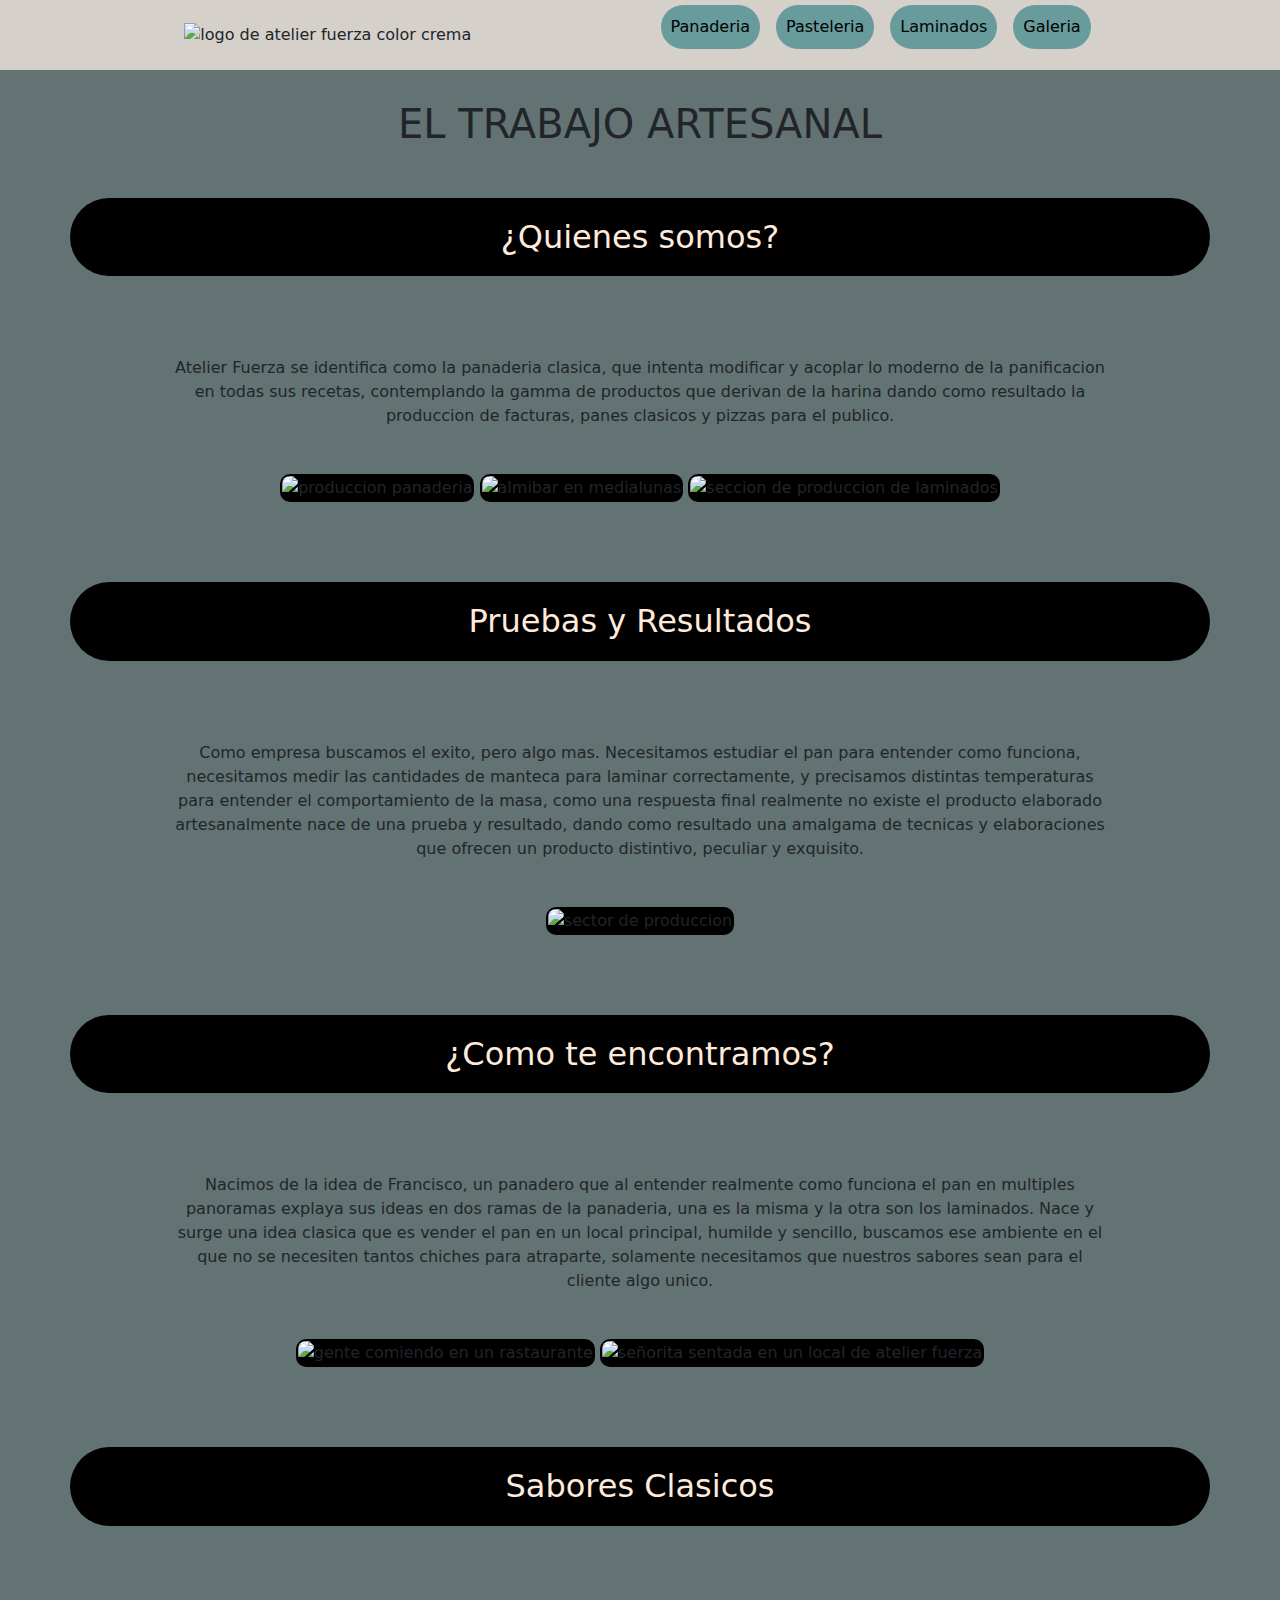
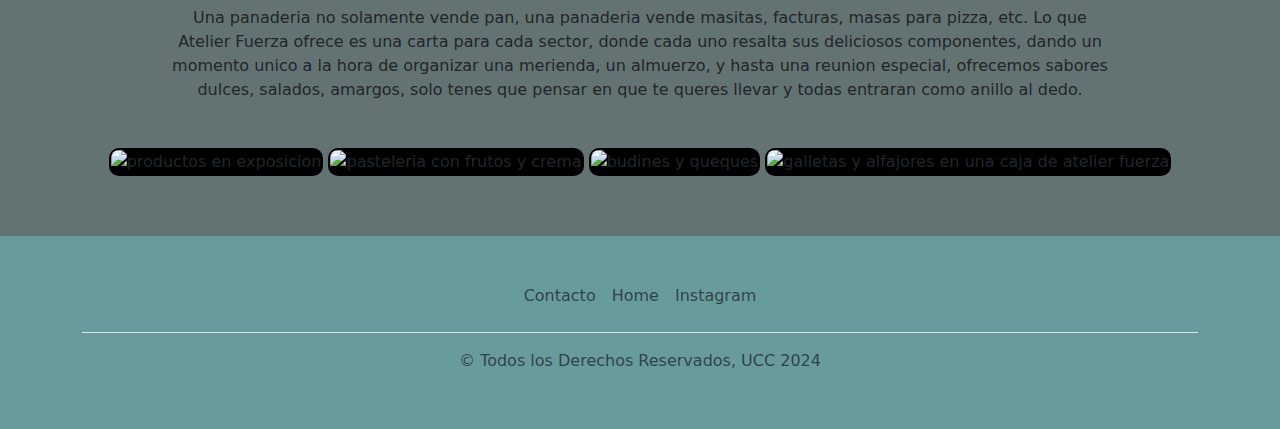
==== index.html @ 6f23d2df "Se arregla tema footer, se soluciono el problema del texto en el index, se ajusto el nav, y se resol" ====
<!DOCTYPE html>
<html lang="en">
<head>
    <meta charset="UTF-8">
    <meta name="viewport" content="width=device-width, initial-scale=1.0">
    <title>Atelier Fuerza </title>
    
    <!-- LINK BOOTSTRAP -->
    <link href="https://cdn.jsdelivr.net/npm/bootstrap@5.3.3/dist/css/bootstrap.min.css" rel="stylesheet" integrity="sha384-QWTKZyjpPEjISv5WaRU9OFeRpok6YctnYmDr5pNlyT2bRjXh0JMhjY6hW+ALEwIH" crossorigin="anonymous">
    
    <!-- LINK DE CSS -->
    <link rel="stylesheet" href="css/main.css">
    
</head>

<body>
    
    <header>
        <img src="./img/lofoFcrema.png" alt="logo de atelier fuerza color crema">
            <div class="pestañas">
                <nav>
                    <ul>
                        <li>
                            <a href="pages/Panaderia.html">Panaderia</a>
                        </li>
                        
                        <li>
                            <a href="pages/Pasteleria.html">Pasteleria</a>
                        </li>
                        
                        <li>
                            <a href="pages/Laminados.html">Laminados</a>
                        </li>
                        
                        <li>
                            <a href="pages/Galeria.html">Galeria</a>
                        </li>
                    </ul>
                </nav>
            </div>
            
    </header>

    <!-- SECCION MAIN -->
    <!-- En esta seccion exponemos una introduccion a lo que se hace, como se hace y tambien sus origenes, mostrando un poco de lo que cada sector puede ofrecer -->

    <main class="main-general">
        
        <h1>EL TRABAJO ARTESANAL</h1>
            <h2>¿Quienes somos?</h2>
                    <div class="texto-main">
                        <p>Atelier Fuerza se identifica como la panaderia clasica, que intenta modificar y acoplar lo moderno de la panificacion en todas sus recetas, contemplando la gamma de productos que derivan de la harina dando como resultado la produccion de facturas, panes clasicos y pizzas para el publico. </p>
                    </div>
                    
                    <div class="img-main-index">
                        <img src="./img/produpana.png" alt="produccion panaderia">
                        <img src="./img/sofi lami.png" alt="almibar en medialunas">
                        <img src="./img/produlami.png" alt="seccion de produccion de laminados">


                    
        
            <h2>Pruebas y Resultados</h2>
                
                <div class="texto-main">
                    <p>Como empresa buscamos el exito, pero algo mas. Necesitamos estudiar el pan para entender como funciona, necesitamos medir las cantidades de manteca para laminar correctamente, y precisamos distintas temperaturas para entender el comportamiento de la masa, como una respuesta final realmente no existe el producto elaborado artesanalmente nace de una prueba y resultado, dando como resultado una amalgama de tecnicas y elaboraciones que ofrecen un producto distintivo, peculiar y exquisito.</p>
                </div>
                
                <div class="img-main-index">
                    <img src="./img/BluPANA.png" alt="sector de produccion">
                </div>
                    
        
            <h2>¿Como te encontramos?</h2>
                
                <div class="texto-main">
                    <p>Nacimos de la idea de Francisco, un panadero que al entender realmente como funciona el pan en multiples panoramas explaya sus ideas en dos ramas de la panaderia, una es la misma y la otra son los laminados. Nace y surge una idea clasica que es vender el pan en un local principal, humilde y sencillo, buscamos ese ambiente en el que no se necesiten tantos chiches para atraparte, solamente necesitamos que nuestros sabores sean para el cliente algo unico.</p>
                </div>
                    
                <div class="img-main-index">
                        <img src="./img/F1.png" alt="gente comiendo en un rastaurante">
                        <img src="./img/F2.png" alt="señorita sentada en un local de atelier fuerza">
                </div>
                

            <h2>Sabores Clasicos</h2>
                <div class="texto-main">
                    <p>
                        Una panaderia no solamente vende pan, una panaderia vende masitas, facturas, masas para pizza, etc. Lo que Atelier Fuerza ofrece es una carta para cada sector, donde cada uno resalta sus deliciosos componentes, dando un momento unico a la hora de organizar una merienda, un almuerzo, y hasta una reunion especial, ofrecemos sabores dulces, salados, amargos, solo tenes que pensar en que te queres llevar y todas entraran como anillo al dedo.
                    </p>
                </div>
                  
                <div class="img-main-index">
                    <img src="./img/productos-01.png" alt="productos en exposicion">
                    <img src="./img/productos-02.png" alt="pasteleria con frutos y crema">
                    <img src="./img/productos-03.png" alt="budines y queques">
                    <img src="./img/productos-04.png" alt="galletas y alfajores en una caja de atelier fuerza">  
                </div>
 
        </div>
        
           
    </main>

    <!-- FOOTER APLICADO CON BOOTSTRAP -->
    <div class="container">
        <footer class="py-3 my-4">
          <ul class="nav justify-content-center border-bottom pb-3 mb-3">
            <li class="nav-item"><a href="https://w.app/fpBg7n" class="nav-link px-2 text-body-secondary">Contacto</a></li>
            <li class="nav-item"><a href="index.html" class="nav-link px-2 text-body-secondary">Home</a></li>
            <li class="nav-item"><a href="https://www.instagram.com/atelierfuerza/" class="nav-link px-2 text-body-secondary">Instagram</a></li>
          </ul>
          <p class="text-center text-body-secondary">&copy; Todos los Derechos Reservados, UCC 2024</p>
        </footer>
      </div>
      
      <div class="b-example-divider"></div>
      

      <script src="https://cdn.jsdelivr.net/npm/bootstrap@5.3.3/dist/js/bootstrap.bundle.min.js" integrity="sha384-YvpcrYf0tY3lHB60NNkmXc5s9fDVZLESaAA55NDzOxhy9GkcIdslK1eN7N6jIeHz" crossorigin="anonymous"></script>
</body>

</html>
---- css/main.css ----
@charset "UTF-8";
* {
  margin: 0;
  padding: 0;
  box-sizing: border-box;
}

body {
  background-color: #637373;
}

header {
  display: flex;
  flex-wrap: wrap;
  align-items: center;
  justify-content: space-evenly;
  background-color: #D5D0CA;
}
header nav ul {
  list-style: none;
  display: flex;
  gap: 1rem;
  text-align: center;
}
header nav ul li {
  padding: 10px;
  border-radius: 80px;
  background-color: #679B9C;
  transition: background-color 0.5s;
}
header nav ul li:hover {
  background-color: #065f61;
}
header nav ul li a {
  color: black;
  text-decoration: none;
}

header .pestañas nav ul {
  padding: 5px;
}
header .pestañas nav ul li a {
  color: black;
  text-decoration: none;
}

@media screen and (min-width: 600px) {
  header {
    display: flex;
    flex-wrap: wrap;
    align-items: center;
    justify-content: space-evenly;
    background-color: #D5D0CA;
  }
  header nav ul {
    list-style: none;
    display: flex;
    gap: 1rem;
    text-align: center;
  }
  header nav ul li {
    padding: 10px;
    border-radius: 80px;
    background-color: #679B9C;
    transition: background-color 0.5s;
  }
  header nav ul li:hover {
    background-color: #065f61;
  }
  header nav ul li a {
    color: black;
    text-decoration: none;
  }
  header .pestañas nav ul {
    padding: 5px;
  }
  header .pestañas nav ul li a {
    color: black;
    text-decoration: none;
  }
}
.main-general {
  padding: 30px 20px;
  text-align: center;
  background-color: #637373;
  flex-direction: column;
}

h2 {
  color: #FFEADB !important;
  padding: 20px 10px;
  margin: 50px;
  border-radius: 80px;
  background-color: black;
  flex-direction: column;
}

.comentarios {
  margin: 200px 0px 0px;
}

/* estilo del index para desktop */
@media screen and (min-width: 1024px) {
  h2 {
    color: #FFEADB;
    padding: 20px 10px;
    margin: 50px;
    border-radius: 80px;
    background-color: black;
  }
  .texto-main {
    padding: 30px 150px;
  }
}
main img {
  margin: 0px 0px 30px;
  padding: 2px;
  border-radius: 10px;
  background-color: black;
}

/*PAGINA PANADERIA*/
.main-general .texto-panaderia {
  margin: 40px 20px;
  text-align: center;
  align-items: center;
  flex-direction: column;
}

.campo, .demi, .molde, .focaccia {
  display: flex;
  align-items: center;
  flex-direction: column;
  margin: 40px;
}
.campo img, .demi img, .molde img, .focaccia img {
  border-radius: 50px;
}

/*PAGINA PASTELERIA*/
.main-general .texto-pasteleria {
  margin: 40px 50px;
  text-align: center;
  align-items: center;
}

.budin-limon, .coockie-avellanas, .alfajor-mani, .pepas {
  display: flex;
  align-items: center;
  flex-direction: column;
  margin: 40px;
}
.budin-limon img, .coockie-avellanas img, .alfajor-mani img, .pepas img {
  border-radius: 50px;
}

/*PAGINA LAMINADOS*/
.main-general .texto-laminados {
  margin: 40px 50px;
  text-align: center;
  align-items: center;
}

.medialuna-manteca, .medialuna-grasa, .palmeritas {
  display: flex;
  align-items: center;
  flex-direction: column;
  margin: 40px;
}
.medialuna-manteca img, .medialuna-grasa img, .palmeritas img {
  border-radius: 50px;
}

.main-general .comentarios .all-com {
  color: whitesmoke;
  padding: 20px;
  margin: 10px;
  background-color: #679b9c;
  border-radius: 20px;
}

@media screen and (min-width: 1024px) {
  .main-general .comentarios {
    display: grid;
    grid-template-columns: 2fr;
    grid-template-rows: 3fr;
  }
  .main-general .comentarios .com-1 {
    grid-column: span 2;
  }
  .main-general .comentarios .com-2 {
    grid-column: span 1;
  }
  .main-general .comentarios .com-3 {
    grid-column: span 1;
  }
  .main-general .comentarios .com-4 {
    grid-column: span 2;
  }
}
/*PAGINA GALERIA*/
body, .body-galeria {
  background-color: #679b9c;
}

.main-g .texto-galeria {
  text-align: center;
  margin: 50px;
  padding: 30px;
}
.main-g .contenedor {
  height: 70vh;
  margin: 30px 30px;
  display: grid;
  grid-template-columns: 1fr;
  grid-template-rows: repeat(3, 33%);
  row-gap: 10px;
  align-content: center;
}
.main-g .contenedor .img-dos, .main-g .contenedor .img-cinco {
  display: none;
}
.main-g div img {
  margin: 0;
  width: 100%;
  height: 100%;
  object-fit: cover;
}

/*estilos tablet*/
@media screen and (min-width: 600px) {
  header {
    display: flex;
    flex-wrap: wrap;
    align-items: center;
    justify-content: space-evenly;
    background-color: #D5D0CA;
  }
  header nav ul {
    list-style: none;
    display: flex;
    gap: 1rem;
    text-align: center;
  }
  header nav ul li {
    padding: 10px;
    border-radius: 80px;
    background-color: #679B9C;
    transition: background-color 0.5s;
  }
  header nav ul li:hover {
    background-color: #065f61;
  }
  header nav ul li a {
    color: black;
    text-decoration: none;
  }
  header .pestañas nav ul {
    padding: 5px;
  }
  header .pestañas nav ul li a {
    color: black;
    text-decoration: none;
  }
  .main-g .contenedor {
    grid-template-columns: repeat(2, 1fr);
    grid-template-rows: repeat(2, 50%);
    column-gap: 10px;
  }
  .main-g .contenedor .img-cuatro {
    grid-column: span 2;
  }
}
/*estilos desktop*/
@media screen and (min-width: 1024px) {
  .main-g .contenedor .img-dos, .main-g .contenedor .img-cinco {
    display: block;
  }
  .main-g .contenedor {
    grid-template-columns: repeat(3, 1fr);
    grid-template-rows: 30% 30% 20%;
  }
  .main-g .contenedor .img-uno, .main-g .contenedor .img-tres {
    grid-row: span 2;
  }
  .main-g .contenedor .img-dos, .main-g .contenedor .img-cuatro {
    grid-column: span 1;
  }
  .main-g .contenedor .img-cinco {
    grid-column: span 3;
  }
}
footer {
  background-color: #679B9C;
  border-radius: 50px;
}

/*# sourceMappingURL=main.css.map */
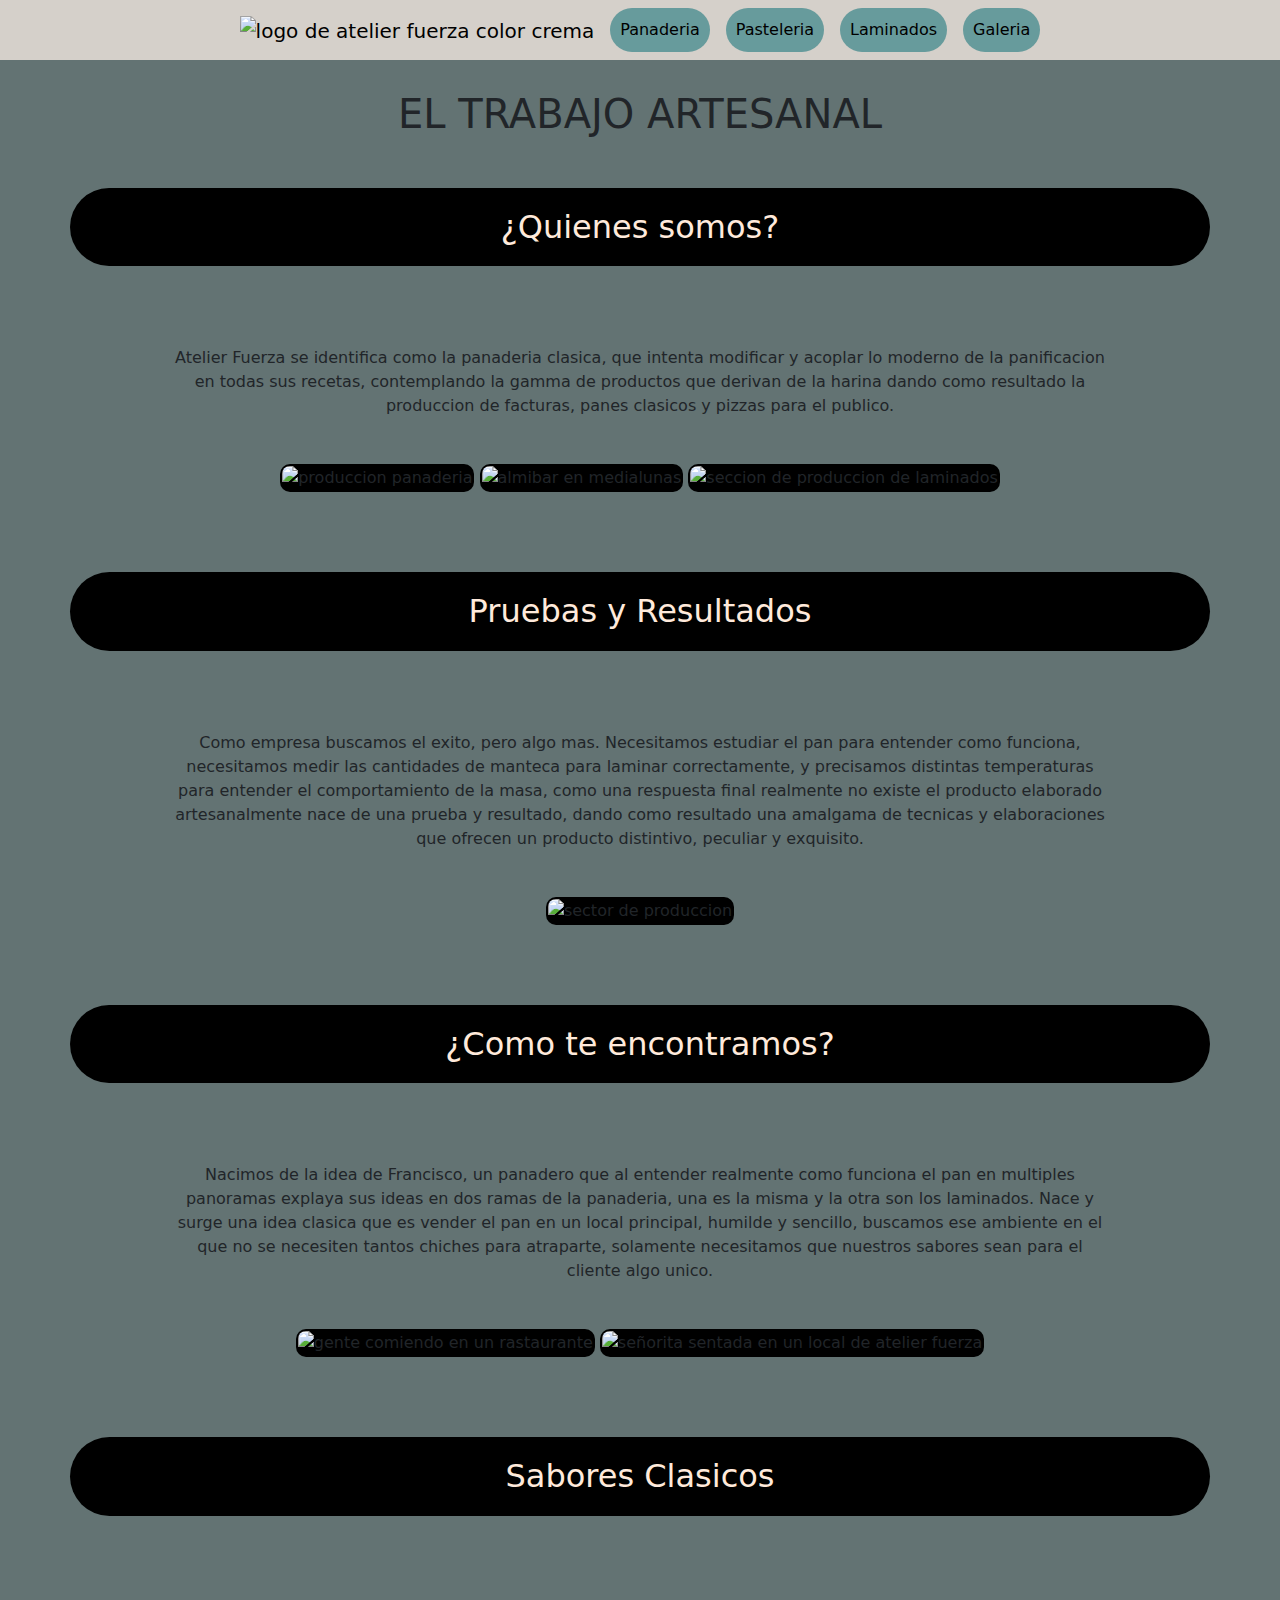
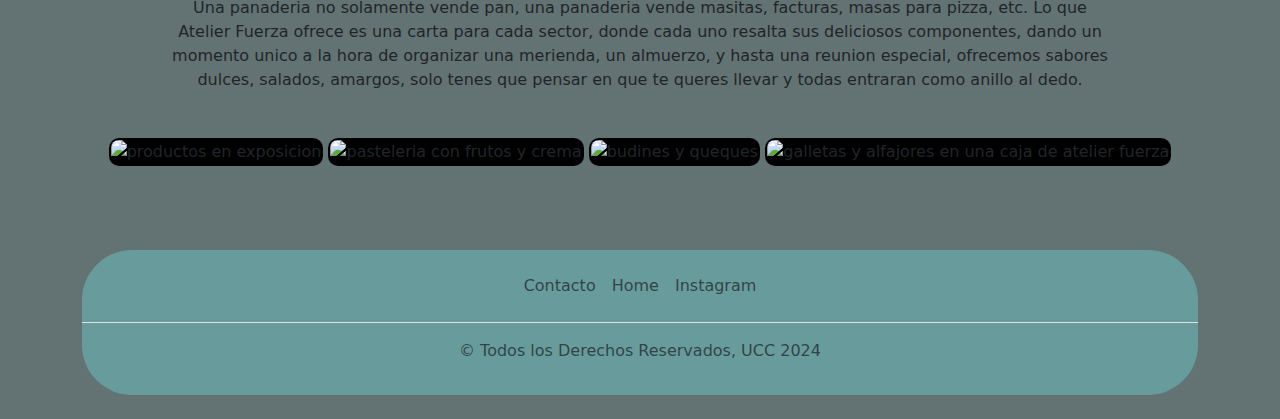
==== commit a7aa86ca: "se modifica el sass, se acorta la meta data, y se soluciona problema de centrado en el nav" ====
--- a/index.html
+++ b/index.html
@@ -1,123 +1,170 @@
 <!DOCTYPE html>
 <html lang="en">
+
 <head>
     <meta charset="UTF-8">
     <meta name="viewport" content="width=device-width, initial-scale=1.0">
+    <meta name="Description" content="Atelier Fuerza se identifica como la panaderia clasica. Sabores Clasicos. Nacimos de la idea de Francisco, un panadero que al entender realmente como funciona el pan en multiples panoramas explaya sus ideas en dos ramas de la panaderia.">
     <title>Atelier Fuerza </title>
-    
+
     <!-- LINK BOOTSTRAP -->
-    <link href="https://cdn.jsdelivr.net/npm/bootstrap@5.3.3/dist/css/bootstrap.min.css" rel="stylesheet" integrity="sha384-QWTKZyjpPEjISv5WaRU9OFeRpok6YctnYmDr5pNlyT2bRjXh0JMhjY6hW+ALEwIH" crossorigin="anonymous">
-    
+    <link href="https://cdn.jsdelivr.net/npm/bootstrap@5.3.3/dist/css/bootstrap.min.css" rel="stylesheet"
+        integrity="sha384-QWTKZyjpPEjISv5WaRU9OFeRpok6YctnYmDr5pNlyT2bRjXh0JMhjY6hW+ALEwIH" crossorigin="anonymous">
+
     <!-- LINK DE CSS -->
     <link rel="stylesheet" href="css/main.css">
-    
+
 </head>
 
 <body>
-    
+
     <header>
-        <img src="./img/lofoFcrema.png" alt="logo de atelier fuerza color crema">
-            <div class="pestañas">
-                <nav>
-                    <ul>
+
+        <nav class="navbar navbar-expand-sm">
+
+            <div class="container-fluid">
+                <a class="navbar-brand" href="#">
+                    <img src="./img/lofoFcrema.png" alt="logo de atelier fuerza color crema">
+                </a>
+                <button class="navbar-toggler" type="button" data-bs-toggle="collapse"
+                    data-bs-target="#navbarNavDropdown" aria-controls="navbarNavDropdown" aria-expanded="false"
+                    aria-label="Toggle navigation">
+                    <span class="navbar-toggler-icon"></span>
+                </button>
+                <div class="collapse navbar-collapse" id="navbarNavDropdown">
+                    <ul class="navbar-nav">
                         <li>
                             <a href="pages/Panaderia.html">Panaderia</a>
                         </li>
-                        
+
                         <li>
                             <a href="pages/Pasteleria.html">Pasteleria</a>
                         </li>
-                        
+
                         <li>
                             <a href="pages/Laminados.html">Laminados</a>
                         </li>
-                        
+
                         <li>
                             <a href="pages/Galeria.html">Galeria</a>
                         </li>
                     </ul>
-                </nav>
+                </div>
             </div>
-            
+        </nav>
+
     </header>
 
     <!-- SECCION MAIN -->
     <!-- En esta seccion exponemos una introduccion a lo que se hace, como se hace y tambien sus origenes, mostrando un poco de lo que cada sector puede ofrecer -->
 
     <main class="main-general">
-        
+
         <h1>EL TRABAJO ARTESANAL</h1>
-            <h2>¿Quienes somos?</h2>
-                    <div class="texto-main">
-                        <p>Atelier Fuerza se identifica como la panaderia clasica, que intenta modificar y acoplar lo moderno de la panificacion en todas sus recetas, contemplando la gamma de productos que derivan de la harina dando como resultado la produccion de facturas, panes clasicos y pizzas para el publico. </p>
-                    </div>
-                    
-                    <div class="img-main-index">
-                        <img src="./img/produpana.png" alt="produccion panaderia">
-                        <img src="./img/sofi lami.png" alt="almibar en medialunas">
-                        <img src="./img/produlami.png" alt="seccion de produccion de laminados">
+        <h2>¿Quienes somos?</h2>
+        <div class="texto-main">
+            <p>Atelier Fuerza se identifica como la panaderia clasica, que intenta modificar y acoplar lo moderno de la
+                panificacion en todas sus recetas, contemplando la gamma de productos que derivan de la harina dando
+                como resultado la produccion de facturas, panes clasicos y pizzas para el publico. </p>
+        </div>
+
+        <div class="img-main-index">
+            <img src="./img/produpana.png" alt="produccion panaderia">
+            <img src="./img/sofi lami.png" alt="almibar en medialunas">
+            <img src="./img/produlami.png" alt="seccion de produccion de laminados">
 
 
-                    
-        
+
+
             <h2>Pruebas y Resultados</h2>
-                
-                <div class="texto-main">
-                    <p>Como empresa buscamos el exito, pero algo mas. Necesitamos estudiar el pan para entender como funciona, necesitamos medir las cantidades de manteca para laminar correctamente, y precisamos distintas temperaturas para entender el comportamiento de la masa, como una respuesta final realmente no existe el producto elaborado artesanalmente nace de una prueba y resultado, dando como resultado una amalgama de tecnicas y elaboraciones que ofrecen un producto distintivo, peculiar y exquisito.</p>
-                </div>
-                
-                <div class="img-main-index">
-                    <img src="./img/BluPANA.png" alt="sector de produccion">
-                </div>
-                    
-        
+
+            <div class="texto-main">
+                <p>Como empresa buscamos el exito, pero algo mas. Necesitamos estudiar el pan para entender como
+                    funciona, necesitamos medir las cantidades de manteca para laminar correctamente, y precisamos
+                    distintas temperaturas para entender el comportamiento de la masa, como una respuesta final
+                    realmente no existe el producto elaborado artesanalmente nace de una prueba y resultado, dando como
+                    resultado una amalgama de tecnicas y elaboraciones que ofrecen un producto distintivo, peculiar y
+                    exquisito.</p>
+            </div>
+
+            <div class="img-main-index">
+                <img src="./img/BluPANA.png" alt="sector de produccion">
+            </div>
+
+
             <h2>¿Como te encontramos?</h2>
-                
-                <div class="texto-main">
-                    <p>Nacimos de la idea de Francisco, un panadero que al entender realmente como funciona el pan en multiples panoramas explaya sus ideas en dos ramas de la panaderia, una es la misma y la otra son los laminados. Nace y surge una idea clasica que es vender el pan en un local principal, humilde y sencillo, buscamos ese ambiente en el que no se necesiten tantos chiches para atraparte, solamente necesitamos que nuestros sabores sean para el cliente algo unico.</p>
-                </div>
-                    
-                <div class="img-main-index">
-                        <img src="./img/F1.png" alt="gente comiendo en un rastaurante">
-                        <img src="./img/F2.png" alt="señorita sentada en un local de atelier fuerza">
-                </div>
-                
+
+            <div class="texto-main">
+                <p>Nacimos de la idea de Francisco, un panadero que al entender realmente como funciona el pan en
+                    multiples panoramas explaya sus ideas en dos ramas de la panaderia, una es la misma y la otra son
+                    los laminados. Nace y surge una idea clasica que es vender el pan en un local principal, humilde y
+                    sencillo, buscamos ese ambiente en el que no se necesiten tantos chiches para atraparte, solamente
+                    necesitamos que nuestros sabores sean para el cliente algo unico.</p>
+            </div>
+
+            <div class="img-main-index">
+                <img src="./img/F1.png" alt="gente comiendo en un rastaurante">
+                <img src="./img/F2.png" alt="señorita sentada en un local de atelier fuerza">
+            </div>
+
 
             <h2>Sabores Clasicos</h2>
-                <div class="texto-main">
-                    <p>
-                        Una panaderia no solamente vende pan, una panaderia vende masitas, facturas, masas para pizza, etc. Lo que Atelier Fuerza ofrece es una carta para cada sector, donde cada uno resalta sus deliciosos componentes, dando un momento unico a la hora de organizar una merienda, un almuerzo, y hasta una reunion especial, ofrecemos sabores dulces, salados, amargos, solo tenes que pensar en que te queres llevar y todas entraran como anillo al dedo.
-                    </p>
-                </div>
-                  
-                <div class="img-main-index">
-                    <img src="./img/productos-01.png" alt="productos en exposicion">
-                    <img src="./img/productos-02.png" alt="pasteleria con frutos y crema">
-                    <img src="./img/productos-03.png" alt="budines y queques">
-                    <img src="./img/productos-04.png" alt="galletas y alfajores en una caja de atelier fuerza">  
-                </div>
- 
+            <div class="texto-main">
+                <p>
+                    Una panaderia no solamente vende pan, una panaderia vende masitas, facturas, masas para pizza, etc.
+                    Lo que Atelier Fuerza ofrece es una carta para cada sector, donde cada uno resalta sus deliciosos
+                    componentes, dando un momento unico a la hora de organizar una merienda, un almuerzo, y hasta una
+                    reunion especial, ofrecemos sabores dulces, salados, amargos, solo tenes que pensar en que te queres
+                    llevar y todas entraran como anillo al dedo.
+                </p>
+            </div>
+
+            <div class="img-main-index">
+                <img src="./img/productos-01.png" alt="productos en exposicion">
+                <img src="./img/productos-02.png" alt="pasteleria con frutos y crema">
+                <img src="./img/productos-03.png" alt="budines y queques">
+                <img src="./img/productos-04.png" alt="galletas y alfajores en una caja de atelier fuerza">
+            </div>
+
         </div>
-        
-           
+
+
     </main>
 
     <!-- FOOTER APLICADO CON BOOTSTRAP -->
     <div class="container">
         <footer class="py-3 my-4">
-          <ul class="nav justify-content-center border-bottom pb-3 mb-3">
-            <li class="nav-item"><a href="https://w.app/fpBg7n" class="nav-link px-2 text-body-secondary">Contacto</a></li>
-            <li class="nav-item"><a href="index.html" class="nav-link px-2 text-body-secondary">Home</a></li>
-            <li class="nav-item"><a href="https://www.instagram.com/atelierfuerza/" class="nav-link px-2 text-body-secondary">Instagram</a></li>
-          </ul>
-          <p class="text-center text-body-secondary">&copy; Todos los Derechos Reservados, UCC 2024</p>
+            <ul class="nav justify-content-center border-bottom pb-3 mb-3">
+
+                <li class="nav-item">
+                    <a href="https://w.app/fpBg7n" target="_blank"
+                        class="nav-link px-2 text-body-secondary">
+                        Contacto
+                    </a>
+                </li>
+
+                <li class="nav-item">
+                    <a href="index.html" target="_blank" class="nav-link px-2 text-body-secondary">
+                        Home
+                    </a>
+                </li>
+
+                <li class="nav-item">
+                    <a href="https://www.instagram.com/atelierfuerza/" target="_blank"
+                        class="nav-link px-2 text-body-secondary">
+                        Instagram
+                    </a>
+                </li>
+            </ul>
+            <p class="text-center text-body-secondary">&copy; Todos los Derechos Reservados, UCC 2024</p>
         </footer>
-      </div>
-      
-      <div class="b-example-divider"></div>
-      
+    </div>
 
-      <script src="https://cdn.jsdelivr.net/npm/bootstrap@5.3.3/dist/js/bootstrap.bundle.min.js" integrity="sha384-YvpcrYf0tY3lHB60NNkmXc5s9fDVZLESaAA55NDzOxhy9GkcIdslK1eN7N6jIeHz" crossorigin="anonymous"></script>
+    <div class="b-example-divider"></div>
+
+    <script src="https://cdn.jsdelivr.net/npm/bootstrap@5.3.3/dist/js/bootstrap.bundle.min.js"
+        integrity="sha384-YvpcrYf0tY3lHB60NNkmXc5s9fDVZLESaAA55NDzOxhy9GkcIdslK1eN7N6jIeHz"
+        crossorigin="anonymous"></script>
 </body>
 
-</html>+</html>
--- a/css/main.css
+++ b/css/main.css
@@ -1,4 +1,3 @@
-@charset "UTF-8";
 * {
   margin: 0;
   padding: 0;
@@ -36,20 +35,8 @@
   text-decoration: none;
 }
 
-header .pestañas nav ul {
-  padding: 5px;
-}
-header .pestañas nav ul li a {
-  color: black;
-  text-decoration: none;
-}
-
-@media screen and (min-width: 600px) {
+@media screen and (min-width: 576px) {
   header {
-    display: flex;
-    flex-wrap: wrap;
-    align-items: center;
-    justify-content: space-evenly;
     background-color: #D5D0CA;
   }
   header nav ul {
@@ -71,13 +58,6 @@
     color: black;
     text-decoration: none;
   }
-  header .pestañas nav ul {
-    padding: 5px;
-  }
-  header .pestañas nav ul li a {
-    color: black;
-    text-decoration: none;
-  }
 }
 .main-general {
   padding: 30px 20px;
@@ -85,9 +65,8 @@
   background-color: #637373;
   flex-direction: column;
 }
-
-h2 {
-  color: #FFEADB !important;
+.main-general h2 {
+  color: #FFEADB;
   padding: 20px 10px;
   margin: 50px;
   border-radius: 80px;
@@ -95,23 +74,6 @@
   flex-direction: column;
 }
 
-.comentarios {
-  margin: 200px 0px 0px;
-}
-
-/* estilo del index para desktop */
-@media screen and (min-width: 1024px) {
-  h2 {
-    color: #FFEADB;
-    padding: 20px 10px;
-    margin: 50px;
-    border-radius: 80px;
-    background-color: black;
-  }
-  .texto-main {
-    padding: 30px 150px;
-  }
-}
 main img {
   margin: 0px 0px 30px;
   padding: 2px;
@@ -171,6 +133,9 @@
   border-radius: 50px;
 }
 
+.main-general .comentarios {
+  margin: 200px 0px 0px;
+}
 .main-general .comentarios .all-com {
   color: whitesmoke;
   padding: 20px;
@@ -180,6 +145,9 @@
 }
 
 @media screen and (min-width: 1024px) {
+  .texto-main {
+    padding: 30px 150px;
+  }
   .main-general .comentarios {
     display: grid;
     grid-template-columns: 2fr;
@@ -199,16 +167,15 @@
   }
 }
 /*PAGINA GALERIA*/
-body, .body-galeria {
+.body-galeria {
   background-color: #679b9c;
 }
-
-.main-g .texto-galeria {
+.body-galeria .main-g .texto-galeria {
   text-align: center;
   margin: 50px;
   padding: 30px;
 }
-.main-g .contenedor {
+.body-galeria .contenedor {
   height: 70vh;
   margin: 30px 30px;
   display: grid;
@@ -217,10 +184,10 @@
   row-gap: 10px;
   align-content: center;
 }
-.main-g .contenedor .img-dos, .main-g .contenedor .img-cinco {
+.body-galeria .contenedor .img-dos, .body-galeria .contenedor .img-cinco {
   display: none;
 }
-.main-g div img {
+.body-galeria div img {
   margin: 0;
   width: 100%;
   height: 100%;
@@ -228,12 +195,8 @@
 }
 
 /*estilos tablet*/
-@media screen and (min-width: 600px) {
+@media screen and (min-width: 576px) {
   header {
-    display: flex;
-    flex-wrap: wrap;
-    align-items: center;
-    justify-content: space-evenly;
     background-color: #D5D0CA;
   }
   header nav ul {
@@ -255,13 +218,6 @@
     color: black;
     text-decoration: none;
   }
-  header .pestañas nav ul {
-    padding: 5px;
-  }
-  header .pestañas nav ul li a {
-    color: black;
-    text-decoration: none;
-  }
   .main-g .contenedor {
     grid-template-columns: repeat(2, 1fr);
     grid-template-rows: repeat(2, 50%);
@@ -271,8 +227,11 @@
     grid-column: span 2;
   }
 }
-/*estilos desktop*/
+/*estilos desktop iamgenes galeria*/
 @media screen and (min-width: 1024px) {
+  header {
+    background-color: #D5D0CA;
+  }
   .main-g .contenedor .img-dos, .main-g .contenedor .img-cinco {
     display: block;
   }
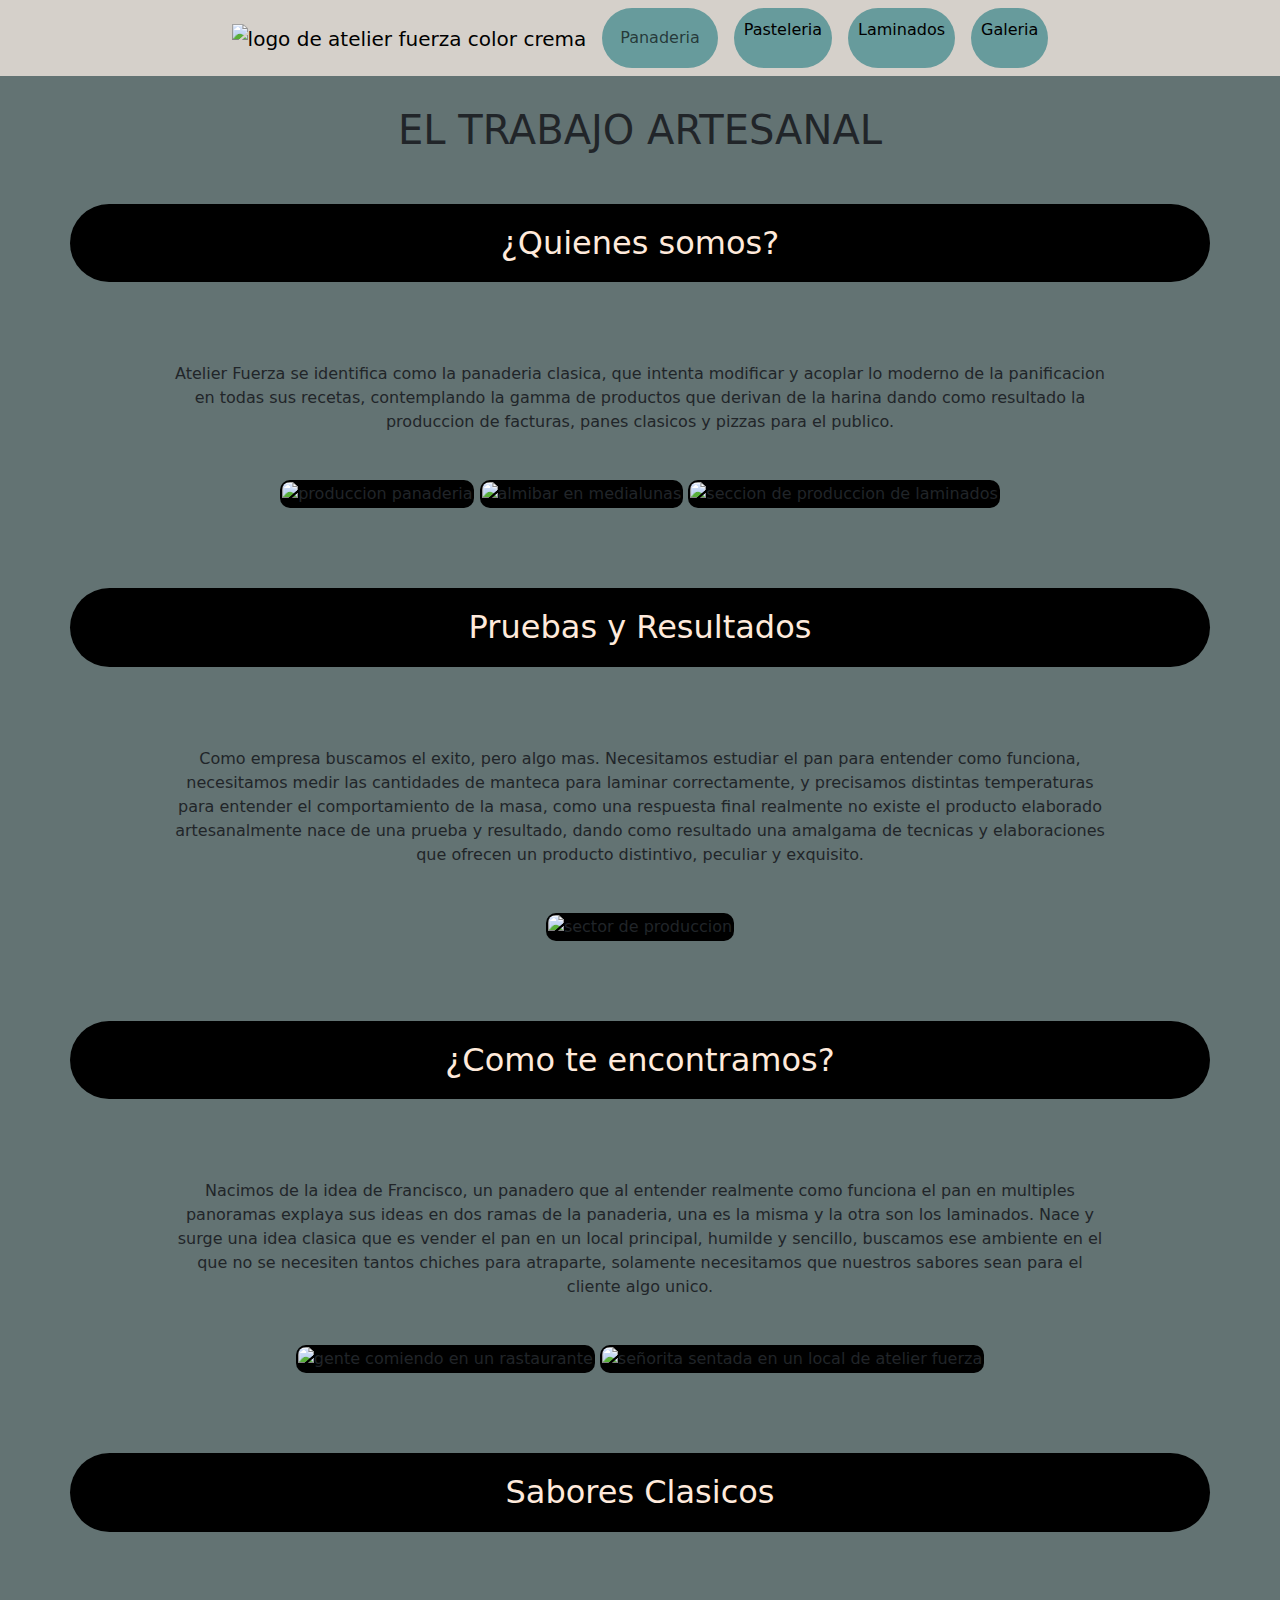
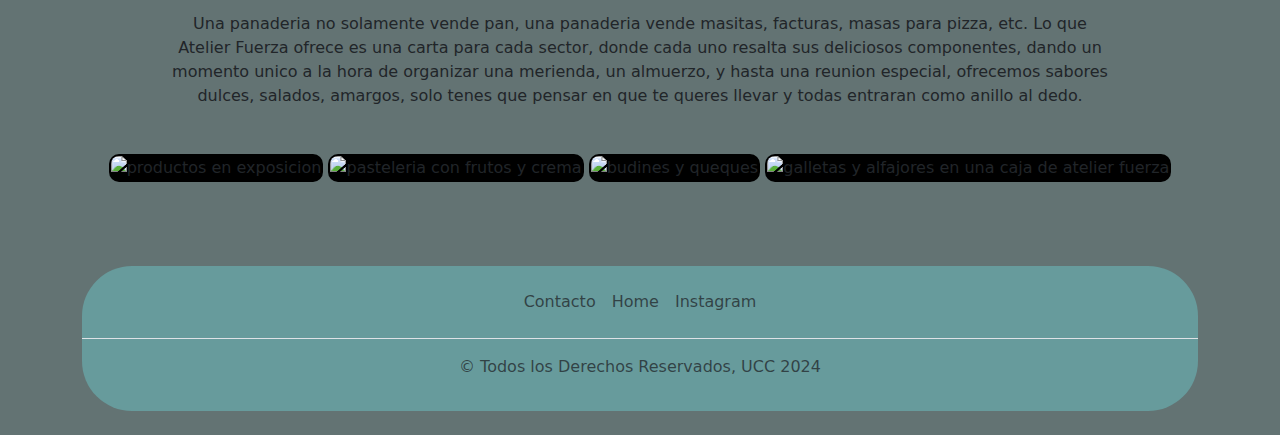
==== commit 739040e6: "se modifica el boton de panaderia desde index" ====
--- a/index.html
+++ b/index.html
@@ -33,20 +33,20 @@
                 </button>
                 <div class="collapse navbar-collapse" id="navbarNavDropdown">
                     <ul class="navbar-nav">
-                        <li>
-                            <a href="pages/Panaderia.html">Panaderia</a>
+                        <li class="nav-item">
+                            <a class="nav-link" href="./pages/Panaderia.html">Panaderia</a>
                         </li>
 
                         <li>
-                            <a href="pages/Pasteleria.html">Pasteleria</a>
+                            <a href="./pages/Pasteleria.html">Pasteleria</a>
                         </li>
 
                         <li>
-                            <a href="pages/Laminados.html">Laminados</a>
+                            <a href="./pages/Laminados.html">Laminados</a>
                         </li>
 
                         <li>
-                            <a href="pages/Galeria.html">Galeria</a>
+                            <a href="./pages/Galeria.html">Galeria</a>
                         </li>
                     </ul>
                 </div>
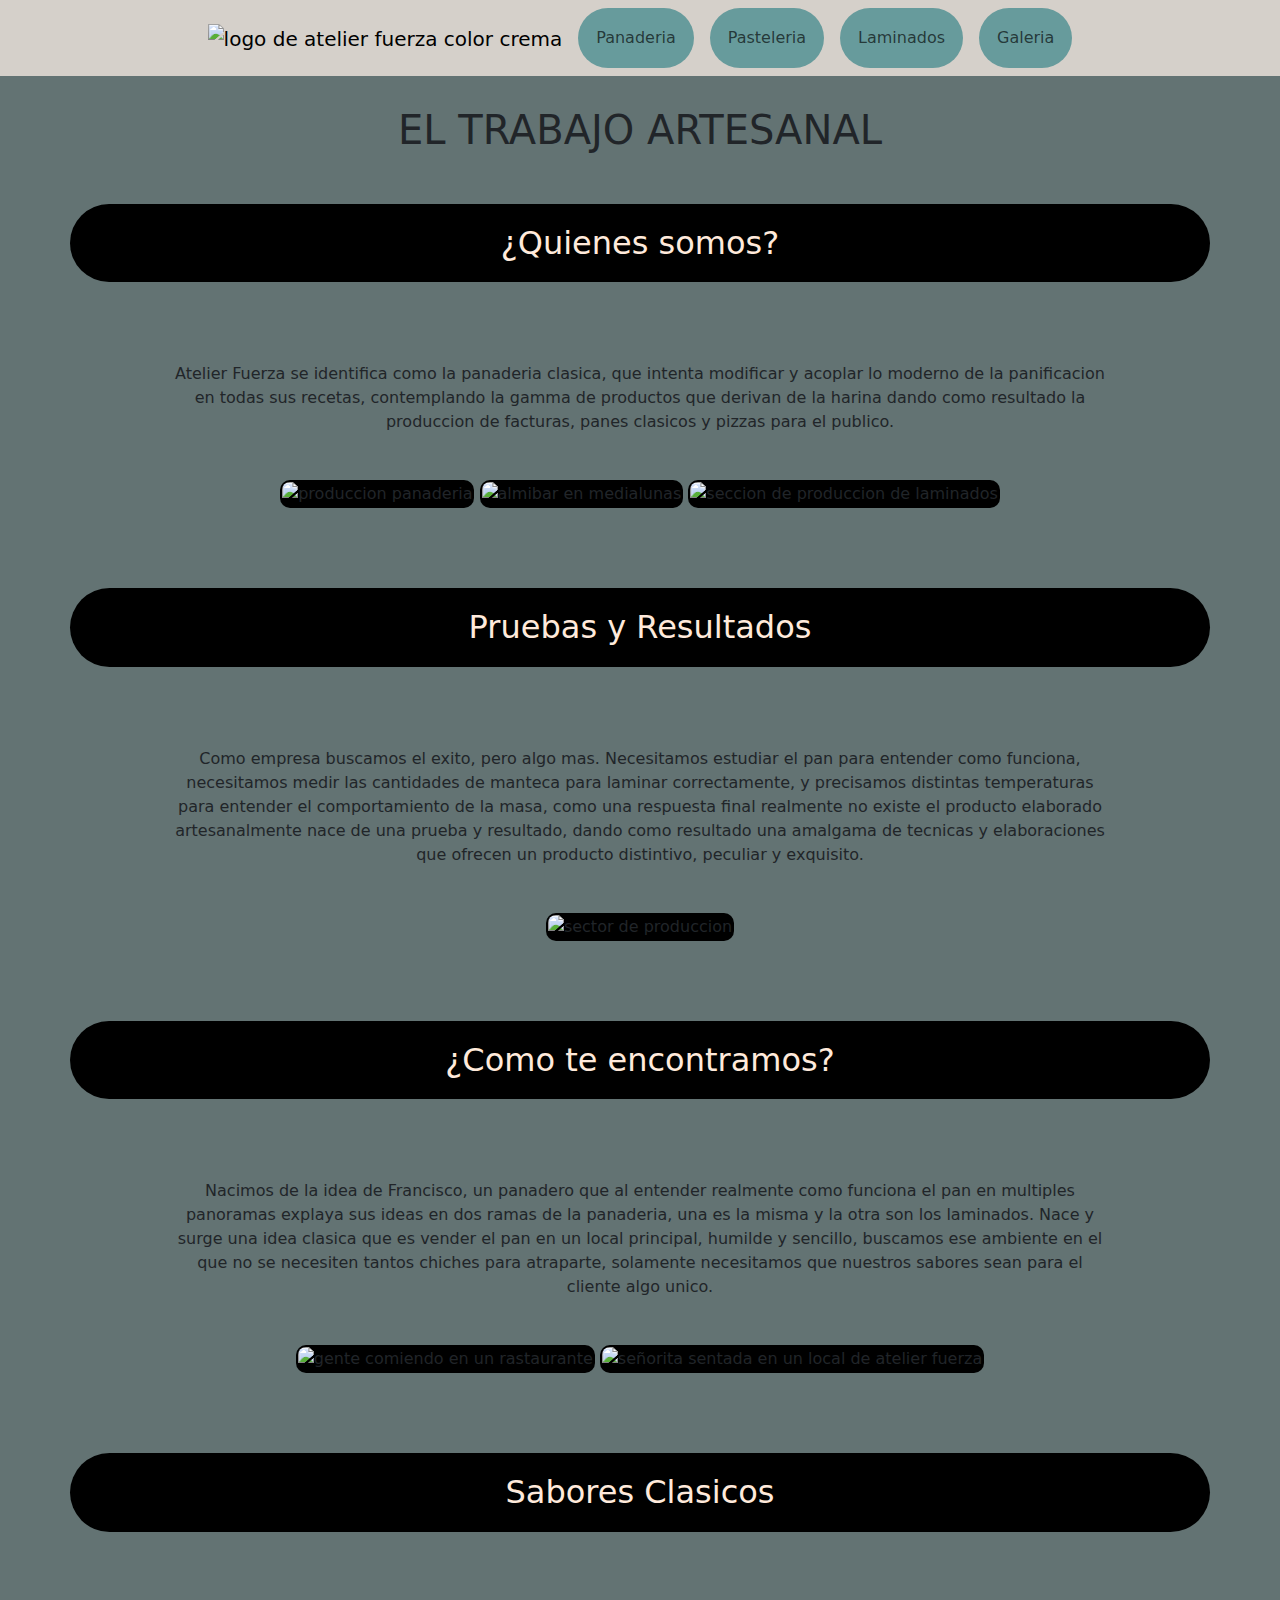
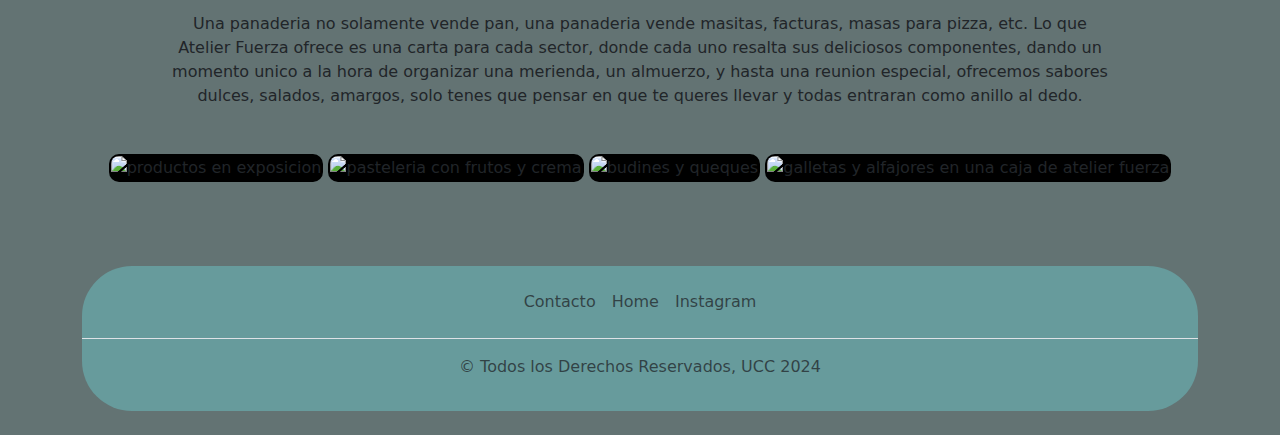
==== commit bb20b984: "modifique etiquetas en index y en pasteleria" ====
--- a/index.html
+++ b/index.html
@@ -37,16 +37,16 @@
                             <a class="nav-link" href="./pages/Panaderia.html">Panaderia</a>
                         </li>
 
-                        <li>
-                            <a href="./pages/Pasteleria.html">Pasteleria</a>
+                        <li class="nav-item">
+                            <a class="nav-link" href="./pages/Pasteleria.html">Pasteleria</a>
                         </li>
 
-                        <li>
-                            <a href="./pages/Laminados.html">Laminados</a>
+                        <li class="nav-item">
+                            <a class="nav-link" href="./pages/Laminados.html">Laminados</a>
                         </li>
 
-                        <li>
-                            <a href="./pages/Galeria.html">Galeria</a>
+                        <li class="nav-item">
+                            <a class="nav-link" href="./pages/Galeria.html">Galeria</a>
                         </li>
                     </ul>
                 </div>
